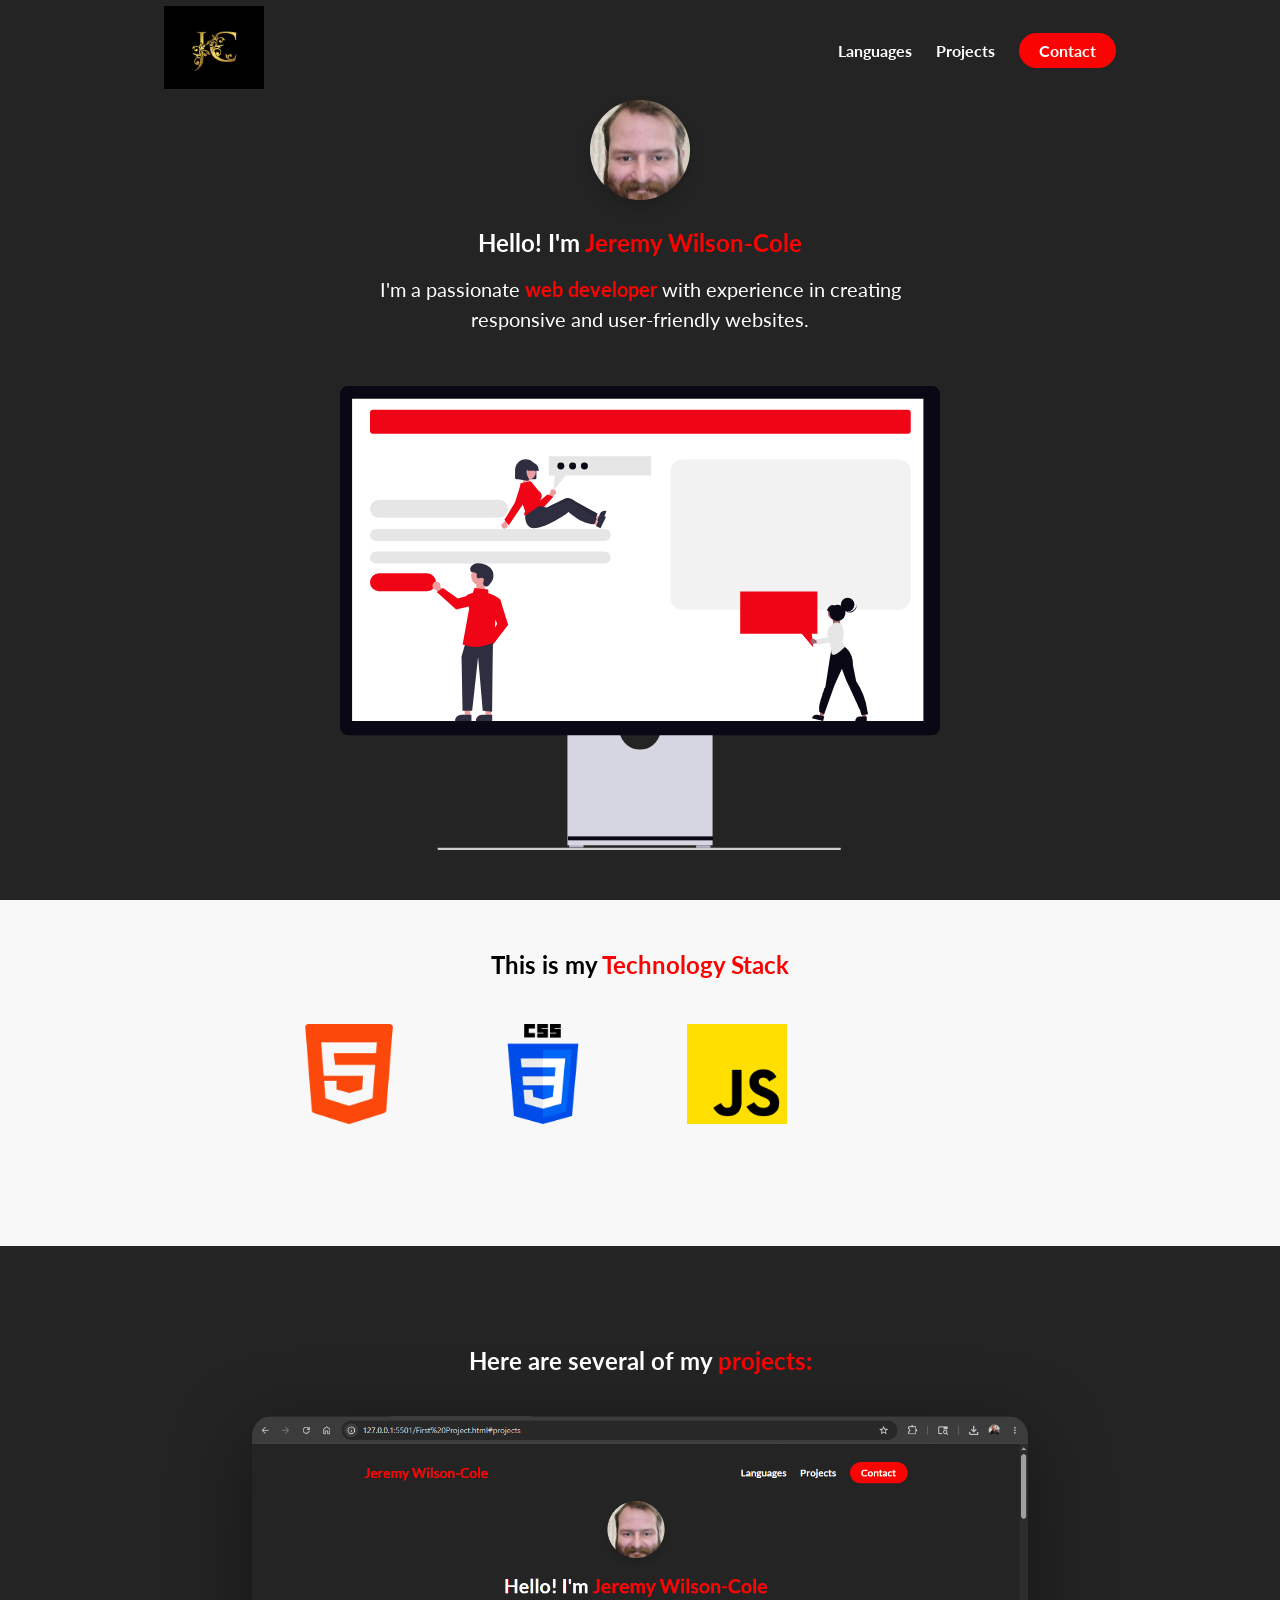
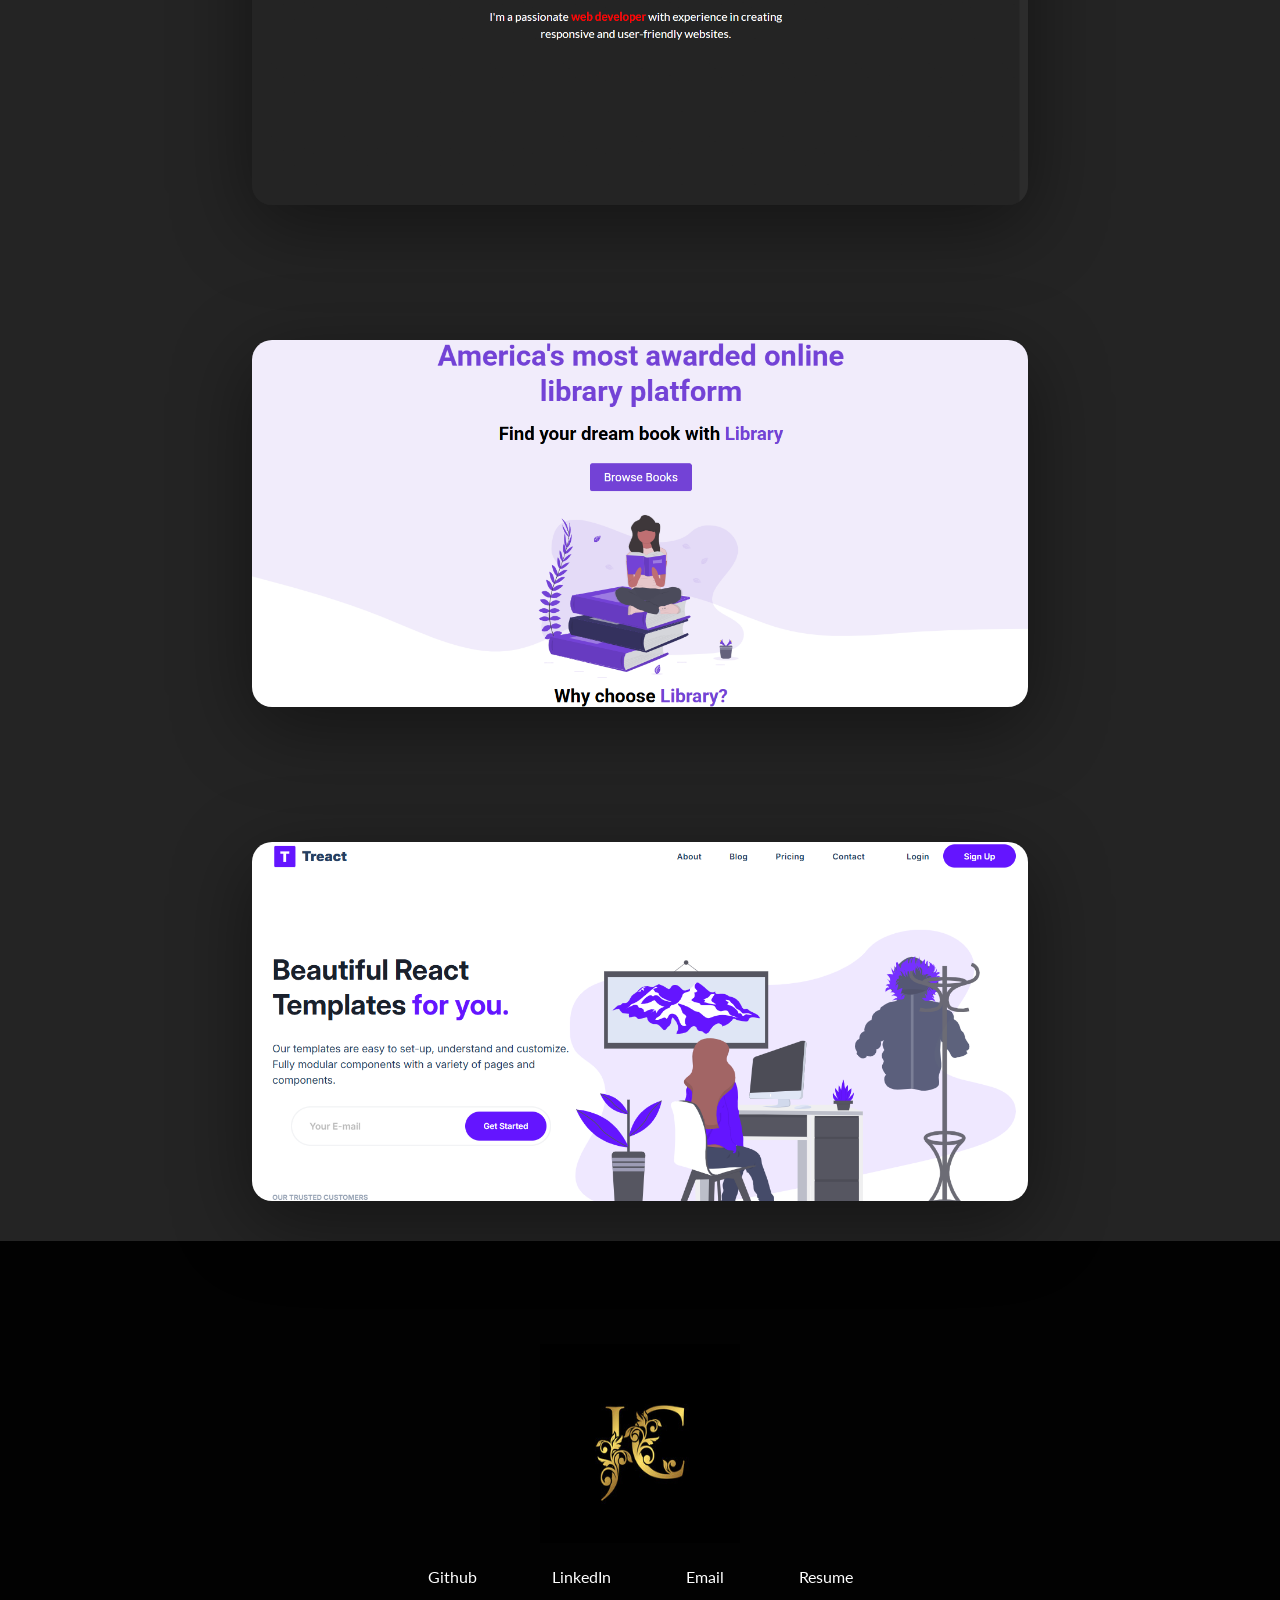
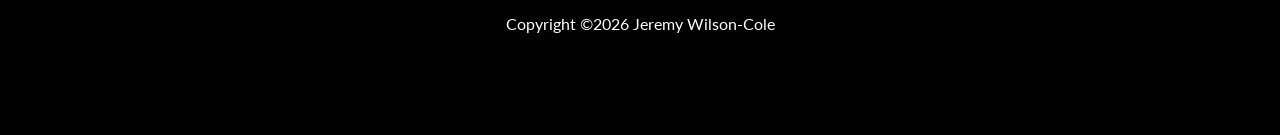
==== index.html @ de8d2312 "update" ====
<!DOCTYPE html>
<html lang="en">

<head>
    <meta charset="UTF-8">
    <meta http-equiv="X-UA-Compatible" content="IE=edge">
    <meta name="viewport" content="width=device-width, initial-scale=1.0">
    <title>Jeremy Wilson-Cole</title>
    <link rel="stylesheet" href="style.css">
    <script src="https://kit.fontawesome.com/56c5826428.js" crossorigin="anonymous"></script>
</head>

<body>
    <section id="about-me">
        <nav>
            <div class="personal__logo">
                <img src="./assets/JC logo.jpg" class="personal__logo--img" alt="logo"></div>
            <ul class="nav__link--list">

                <li class="nav__link"><a href="#languages" class="nav__link--anchor
                link__hover-effect
                link__hover-effect--black
                ">Languages</a></li>

                <li class="nav__link"><a href="#projects" class="nav__link--anchor
                link__hover-effect
                link__hover-effect--black
                ">Projects</a></li>

                <li class="nav__link"><a href="mailto:Jer35643@gmail.com" class="
                nav__link--anchor
                nav__link--anchor-primary
                ">Contact</a></li>
            </ul>
        </nav>
        <div class=" flex flex-1">
            <div class="about-me__info row">
                <div class="about-me__info-container">
                    <figure class="about-me__picture--mask">
                        <img src="./assets/Jeremy2.jpg" class="about-me__picture" alt="Picture of Me">
                    </figure>
                    <h1 class="about-me__info--title">Hello! I'm <span class="text--purple">Jeremy Wilson-Cole</span>
                    </h1>
                    </h1>
                    <p class="about-me__info--para">I'm a passionate <strong class="text--purple">web developer</strong>
                        with experience in creating responsive and user-friendly websites.
                    </p>
                    <div class="about-me__links">
                        <a href="" class="about-me__link">
                            <i class="fa-brands fa-linkedin"></i>
                        </a>
                        <a href="" class="about-me__link">
                            <i class="fa-brands fa-github"></i>
                        </a>
                        <a href="" class="about-me__link">
                            <i class="fa-regular fa-envelope"></i>
                        </a>
                        <a href="./assets/Example Resume.pdf" target="_blank" class="about-me__link">
                            <i class="fa-solid fa-file"></i>
                        </a>
                    </div>
                    <figure class="about-me__img-container">
                        <img src="./assets/undraw_website-visitors_qy9c.svg" class="about-me__img" alt="">
                    </figure>
            </div>
        </div>
    </section>
    <section id="languages">
        <div class="container">
            <div class="row">
                <h1 class="section__title">This is my<span class="text--purple"> Technology Stack</span></h1>
                <div class="language__list">
                    <div class="language">
                        <figure class="language__img--wrapper">
                            <img src="./assets/html-5.png" alt="Html Logo" class="language__img">
                        </figure>
                        <span class="language__name">HTML</span>
                    </div>
                    <div class="language">
                        <figure class="language__img--wrapper">
                            <img src="./assets/css-3.png" alt="CSS Logo" class="language__img">
                        </figure>
                        <span class="language__name">CSS</span>
                    </div>
                    <div class="language">
                        <figure class="language__img--wrapper">
                            <img src="./assets/js.png" alt="JavaScript Logo" class="language__img">
                        </figure>
                        <span class="language__name">JavaScript</span>
                    </div>
                    <div class="language">
                        <figure class="language__img--wrapper">
                            <img src="" alt="" class="language__img">
                        </figure>
                        <span class="language__name"></span>
                    </div>
                    <div class="language">
                        <figure class="language__img--wrapper">
                            <img src="" alt="" class="language__img">
                        </figure>
                        <span class="language__name"></span>
                    </div>
                    <div class="language">
                        <figure class="language__img--wrapper">
                            <img src="" alt="" class="language__img">
                        </figure>
                        <span class="language__name"></span>
                    </div>
                    <div class="language">
                        <figure class="language__img--wrapper">
                            <img src="" alt="" class="language__img">
                        </figure>
                        <span class="language__name"></span>
                    </div>
                    <div class="language">
                        <figure class="language__img--wrapper">
                            <img src="" alt="" class="language__img">
                        </figure>
                        <span class="language__name"></span>
                    </div>
                </div>
            </div>
    </section>
    <section id="projects">
        <div class="container"></div>
        <div class="row">
            <h1 class="section__title2">Here are several of my <span class="text--purple">projects:</span></h1>
            
            <ul class="project__list">
                <li class="project">
                    <div class="project__wrapper">
                        <img src="./assets/Digital Portfolio.png" class="project__img" alt="About Me">
                        <div class="project__description">
                            <h3 class="project__description--title">About Me Page</h3>
                            <h4 class="project__description--sub-title">Html, CSS</h4>
                            <p class="project__description--para">
                                This is my first project. I will add more projects to my Digital Portfolio as I complete them. </p>
                                
                        <div class="project__description--links">
                                <a href="https://github.com/Jer35641/My-First-Project" target="_blank" class="project__description--link">
                                    <i class="fa-brands fa-github"></i>
                                    
                                </a>
                                <a href="http://127.0.0.1:5501/First%20Project.html#projects/" class="project__description--link">
                                      <i class="fas fa-link"></i>
                                    
                                </a>
                <li class="project">
                    <div class="project__wrapper">
                        <img src="./assets/Library Project.png" class="project__img" alt="Loopit">
                        <div class="project__description">
                            <h3 class="project__description--title">E-Commerce</h3>
                            <h4 class="project__description--sub-title">Html, CSS</h4>
                            <p class="project__description--para">
                                This is my online library project I have completed for Frontend Simplified. </p>
                                
                        <div class="project__description--links">
                                <a href="www.github.com/Jer35641/E-Commerce" target="_blank" class="project__description--link">
                                    <i class="fa-brands fa-github"></i>
                                    
                                </a>
                                <a href="http://127.0.0.1:5500/E-Commerce.html" class="project__description--link">
                                      <i class="fas fa-link"></i>
                                    
                                </a>
                <li class="project">
                    <div class="project__wrapper">
                        <img src="./assets/Treact Final Project.png" class="project__img" alt="Loopit">
                        <div class="project__description">
                            <h3 class="project__description--title">Treact Project</h3>
                            <h4 class="project__description--sub-title">Html, CSS</h4>
                            <p class="project__description--para">
                                This is the Treact Project I have completed for my HTML Final Project in Frontend Simplified. </p>
                                
                        <div class="project__description--links">
                                <a href="www.github.com/Jer35641/Build-and-Apply-Final" target="_blank" class="project__description--link">
                                    <i class="fa-brands fa-github"></i>
                                    
                                </a>
                                <a href="www.yourwebsite.com/" class="project__description--link">
                                      <i class="fas fa-link"></i>
                                    
                                </a>
                        </div>
                        
                    </div>
                    
                </div>
                                
            </ul>
            </div>
        </div>
    </section>
    <footer>
        <div class="footer__row">
            <a href="#" class="footer__anchor">
                <figure class="footer__logo">
                    <img src="./assets/JC logo.jpg" class="footer__logo--img" alt="Logo";>
                </figure>
                <span class="footer__logo--popper">
                    Top
                    <i class="fas fa-arrow-up"></i>
                </span>
                </a>
                
                <div class="footer__social--list">
                    <a href="https://github.com/Jer35641/" class="footer__social--link
                    link__hover-effect
                    link__hover-effect--white
                    " target="_blank">Github</a>
                    <a href="https://LinkedIn.com/" class="footer__social--link
                    link__hover-effect
                    link__hover-effect--white
                    " target="_blank">LinkedIn</a>
                    <a href="mailto: Jer35643@gmail.com" class="footer__social--link
                    link__hover-effect
                    link__hover-effect--white
                    " target="_blank">Email</a>
                    <a href="./assets/Example Resume.pdf" class="footer__social--link
                    link__hover-effect
                    link__hover-effect--white
                    " target="_blank">Resume</a>
                </div>
                    <div class="footer__copyright">Copyright ©2026 Jeremy Wilson-Cole

                </div>
                
        </div>
    </footer>
    
</body>

</html>
---- style.css ----
@import url('https://fonts.googleapis.com/css2?family=Lato:wght@400;700&display=swap');
* {
    padding: 0;
    margin: 0;
    box-sizing: border-box; 
    font-family:'Lato', sans-serif;
}

html {
    scroll-behavior: smooth;
}

h1, h2, h3, h4, h5, h6{
    text-align: center;
    line-height: 1.25;
}

p {
    line-height: 1.5;
    font-size: 16px;
}

a {
    text-decoration: none;
    position: relative;
    transition: opacity 300ms ease;
}

a:hover:not(.nav__link--anchor) {
   opacity: 0.7; 
}

.link__hover-effect:after {
    content: "";
    position: absolute;
    height: 3px;
    width: 0;
    bottom: -3px;
    right: 0;
    transition: all 300ms ease;
}

.link__hover-effect--white::after {
    background-color: #fff;
}

.link__hover-effect--black::after {
    background-color:#fff;
}

.link__hover-effect:hover:after {
    width: 100%;
    left: 0;
}

body {
    background-color: #242424;
    color: #fff;
}

li {
    list-style-type: none;
}

.flex {
    display:flex;
}

.flex-1 {
    flex: 1;
}

.container {
    padding: 50px 0;
}

.row {
    width: 100%;
    max-width: 800px;
    margin: 0 auto;
    padding: 0 12px;
}

.text--purple {
    color: #fa0303;
}

section:nth-child(even) {
    background-color: #f8f8f8;
}

.section__title {
    margin-bottom: 20px;
    color: black;
}

.section_title2 {
    color: #fff;
}

/*Navigation Bar*/

nav{
    height: 100px;
    width: 100%;
    max-width: 1000px;
    margin: 0 auto;
    display: flex;
    justify-content: space-between;
    align-items: center;
    padding: 0 12px;
}

.personal__logo--img {
    width: 100px;
}

.nav__link--list {
    display: flex;
}

.nav__link--anchor {
    margin: 0 12px;
    color: #fff;
    font-weight: 700;
}

.nav__link--anchor-primary {
    background-color: #fa0303;
    padding: 8px 20px;
    border-radius: 50px;
    color: #ffffff;
    transition: all 300ms ease;
}

.nav__link--anchor-primary:hover {
    background-color: #e23939;
}

.personal__logo {
    font-size: 24px;
    color: #fa0303;
    margin: 0 12px;
    font-weight: 700;
}

/*About Me*/

#about-me {
    min-height: 100vh;
    display: flex;
    flex-direction: column;
}

.about-me__info {
    display: flex;
    flex-direction: column;
}

.about-me__info-container {
    display: flex;
    flex-direction: column;
    justify-content: center;
    align-items: center;
    max-width: 600px;
    margin: 0 auto;
    text-align: center;
}

.about-me__picture--mask {
    width: 100px;
    height: 100px;
    border-radius: 50%;
    overflow: hidden;
    box-shadow: 0 8px 16px rgba(0, 0, 0, 0.16);
    margin-bottom: 28px;
    animation: animate-profile-picture 200ms 1s backwards;
}

@keyframes animate-profile-picture{
    0% {
        transform:scale(0);
    }

    80% {
        transform:scale(1.1);
    }

    100% {
        transform:scale(1);
    }
}

.about-me__picture {
    width: 100%;
    transform: scale(1.5);
    padding-top: 25px;
    
}

.about-me__info--title {
    margin-bottom: 16px;
    animation: fade-up 650ms 400ms backwards;
}


.about-me__info--para{
    font-size: 20px;
    margin-bottom: 28px;
    animation: fade-up 650ms 600ms backwards

}

.about-me__link{
    font-size: 20px;
    color: #242424;
    text-decoration: none;
    padding: 0 16px;
   
}

.about-me__links {
   animation: fade-up 650ms 800ms backwards
}



@keyframes fade-up{
   0% {
    opacity:0;
    transform: translateY(40px);
   }
   
   100% {
    opacity: 1;
    transform: translateY(0);
   }
}

.about-me__img--container {
    flex: 1;
    display: flex;
    align-items: center;
}

.about-me__img {
    width: 100%;
    animation: fade-in 1200ms 800ms backwards;
}

@keyframes fade-in{
    0% {
       opacity:0;
    }

    100% {
         opacity:1;
    }
}

/*Tech - Stack*/

.language {
   width: 25%;
   display: flex;
   justify-content: center;
   position: relative; 
}

.language__img {
    width: 100%;
    max-width: 100px;
    transition: all 300ms;
}

.language:hover .language__img {
    filter: brightness(80%);
    opacity: 0.86;
    transform: scale(0.9);
}



.language__img--wrapper {
    display: flex;
    justify-content: center;
    align-items: center;
    padding: 24px 16px;
    
}

.language__list {
    display: flex;
    justify-content: center;
    width: 100%;
    flex-wrap: wrap;
}

.language__name {
    position: absolute;
    bottom: 0;
    left: 0;
    right: 0;
    display: inline-block; 
    text-align: center;
    transform: scale(0);
    transition: all 300ms;
    font-size: 20px;
    opacity: 0;
    color: #000;
    z-index: 1;
}  


.language:hover .language__name {
    transform: scale(1);
    opacity: 1;
}

/*Projects*/

.project {
   margin-bottom: 135px;
}

.project:last-child {
    margin-bottom: 40px;
}

.project__img {
    width: 100%;
    transition: all 300ms ease;
}

.project__wrapper {
    display: flex;
    box-shadow: 0 20px 80px rgba(0, 0, 0, 0.45);
    border-radius:20px;
    overflow: hidden;
    position: relative;
}

.project__wrapper::before {
    content: "";
    position: absolute;
    top: 0;
    left: 0;
    height: 100%;
    width: 100%;
    background-color: #1c1d25;
    opacity: 0;
    transition: opacity 450ms ease;
    z-index: 2;
}


.project:hover .project__wrapper::before {
    opacity: 0.7;
}

.project:hover .project__img {
    transform: scale(1.07);
    filter: blur(5px);
}

.project:hover .project__description{
    opacity: 1;
    transform: translateY(-50%);
}

.project__list {
    padding-top: 40px;
}

.project__description {
    position: absolute;
    top: 50%;
    left: 90px;
    transform: translateY(100%);
    max-width: 550px;
    z-index: 3;
    opacity: 0;
    transition:transform 450ms, opacity 300ms;
}

.project__description--title {
    font-size: 40px;
}

.project__description--title {
    font-size: 40px;
    margin: 16px 0;
}

.project__description--para {
    margin: 16px 0;
}

.project__description--link{
    font-size: 20px;
    margin-right: 16px;
    text-decoration: none;
}

.project__description--link :nth-child(2) {
    cursor: not-allowed;
}

.project__description--title,
.project__description--sub-title,
.project__description--para,
.project__description--link {
text-align: left;
color:white;
}

/*Footer*/

footer {
    background-color: rgb(2, 2, 2)
}

.footer__row {
    display: flex;
    flex-direction: column;
    align-items: center;
    justify-content: center;
    padding: 8% 0;
}

.footer__social--list{
    width: 100%;
    max-width: 500px;
    display: flex;
    justify-content: space-around;
    margin-bottom: 28px;
    
}

.footer__logo--img {
    width: 200px;
    height: 200px;
}

.footer__social--link,
.footer__copyright,
.footer__logo--popper {
    color: #fff;
}

.footer__logo--popper {
    position: absolute;
    right: 0;
    top: 30px;
    font-weight: 700;
    opacity: 0;
    transition: all 300ms ease;
}

.footer__anchor {
    position: relative;
    margin-bottom: 20px;
}

.footer__anchor:hover .footer__logo--popper {
    transform: translateX(60px);
    opacity: 1;
}

/* Small phones, tablets, and large phones */
@media (max-width:768px){
    nav {
        height: 68px;
    }

    h1 {
        font-size: 28px;
    }

    .about-me__info--para {
        font-size: 18px;
    }

    .language {
        width: calc(100% / 2);
    }

    .project__description--para {
        font-size: 14px;
    }

    .project__description {
        left: 30px;
        padding-right: 30px;

    }
}

/*Smaller Phones*/
@media(max-width: 480px) {
    .nav__link:not(:last-child) {
       display: none;
        
    }

    .project__description {
        padding: 0;
        left: 0;
       width: 100%;
    }
    
    .project__description--para {
        display: none;
    }

    .project__description--links {
        display: flex;
        justify-content: center;
    }

    .project__description--title {
        line-height: 1;
        font-size: 32px;
        text-align: center;
    }

    .project__description--sub-title {
        text-align:center;
        margin: 12px 0;
    }
}
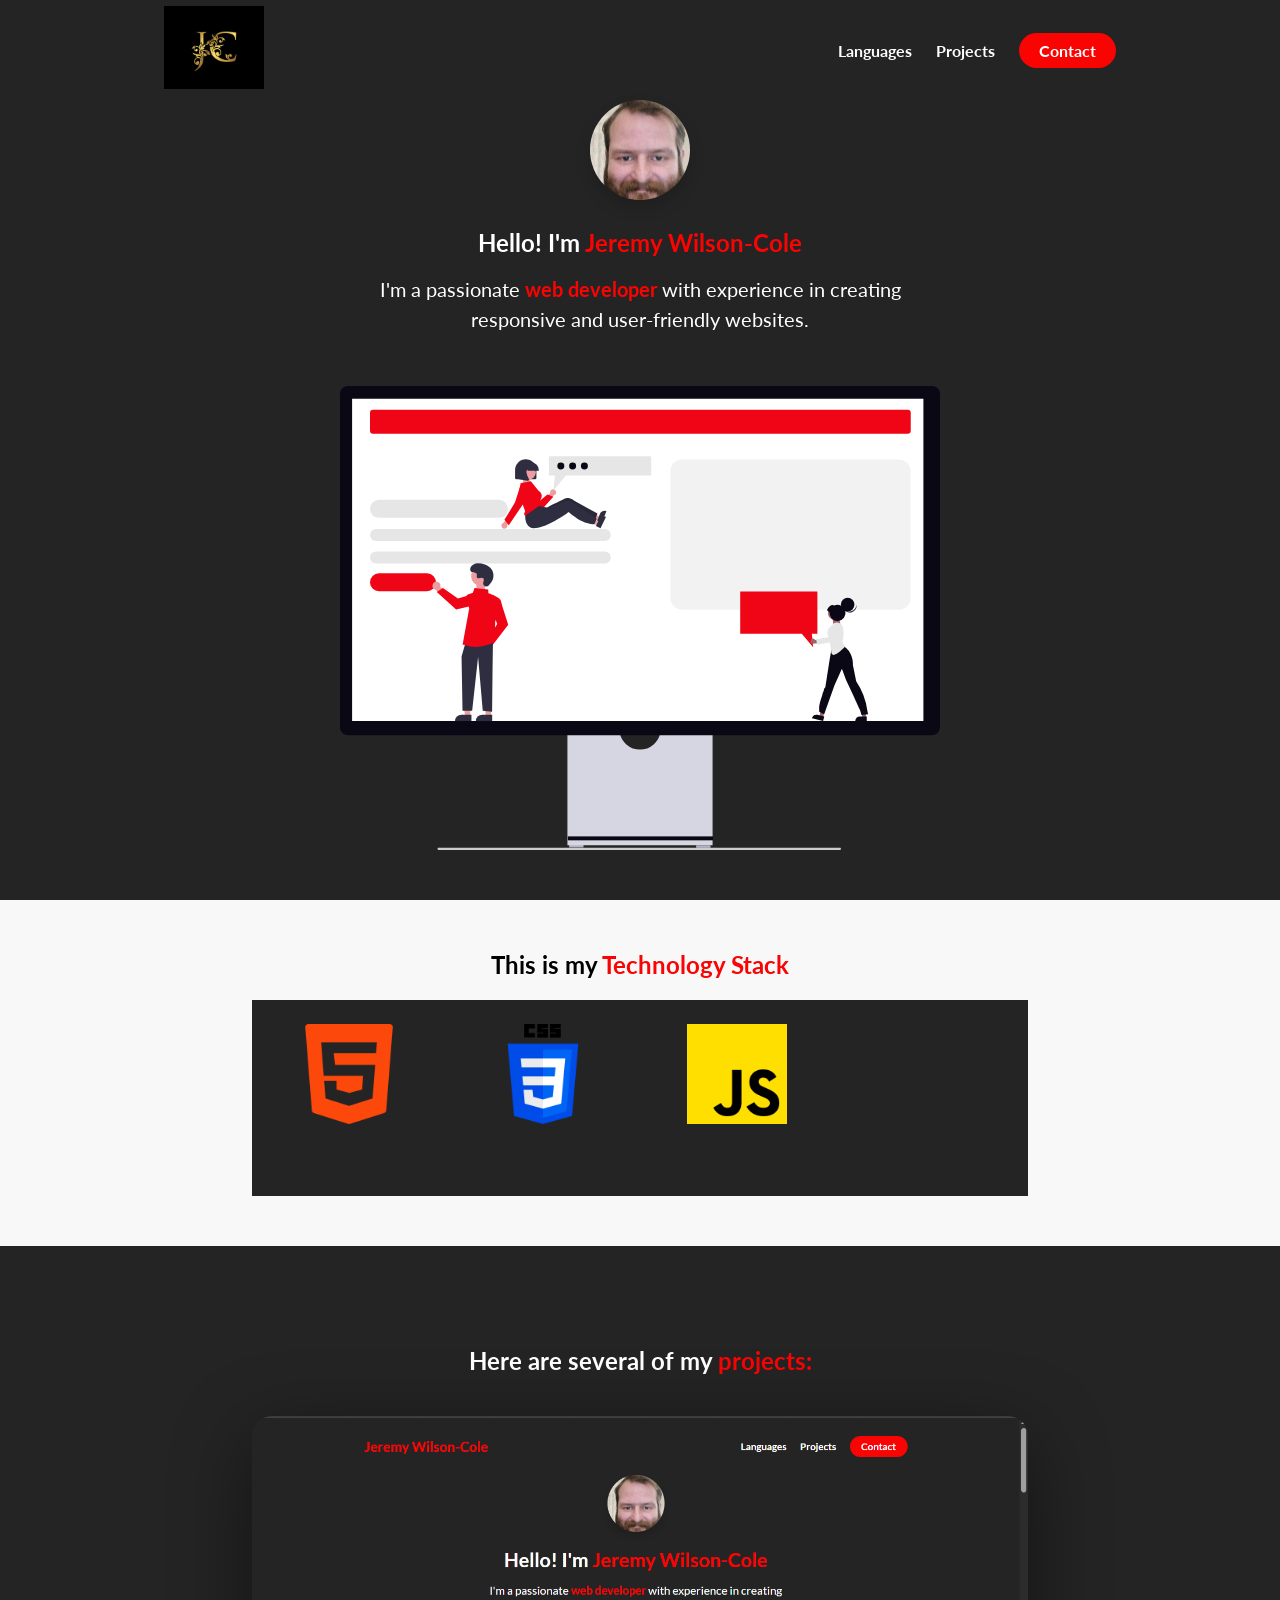
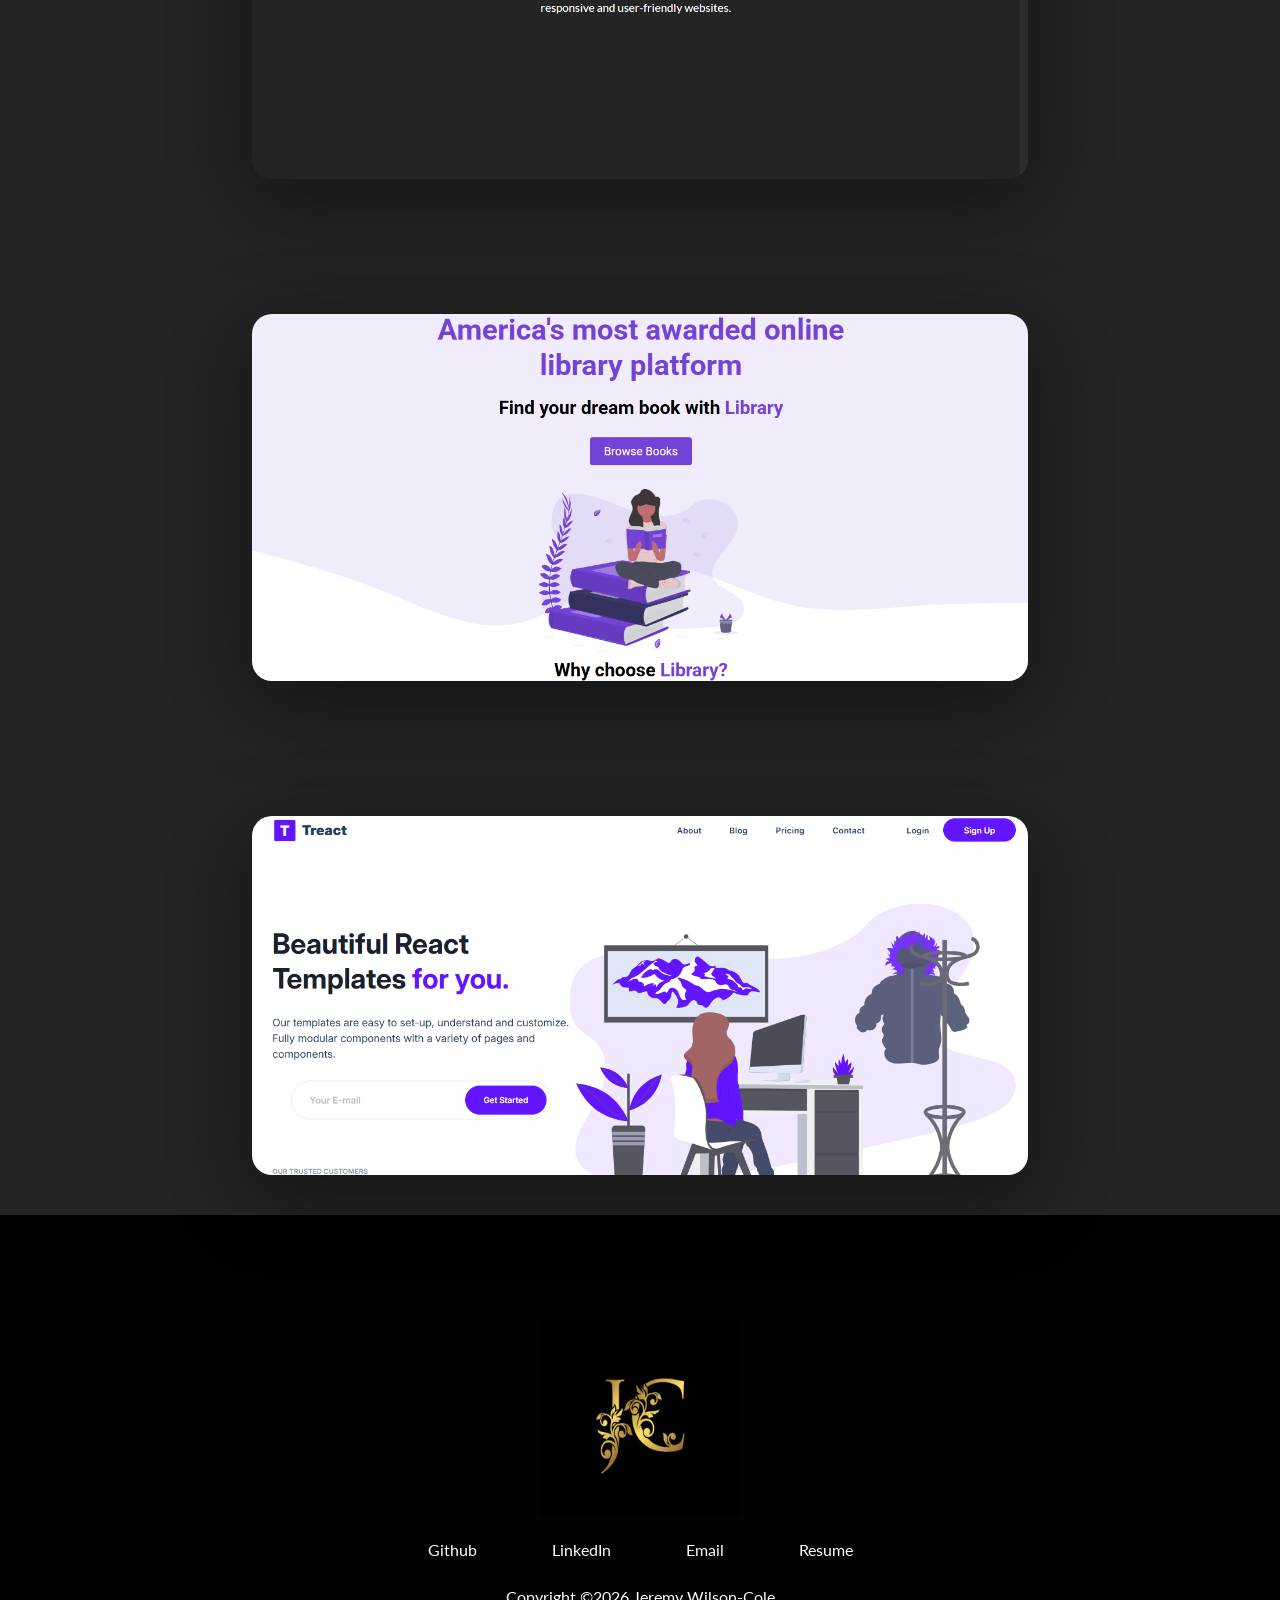
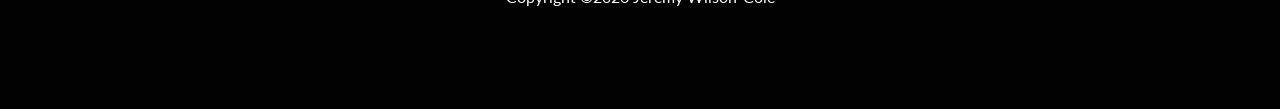
==== commit 8b4f093f: "update page color" ====
--- a/index.html
+++ b/index.html
@@ -137,11 +137,11 @@
                                 This is my first project. I will add more projects to my Digital Portfolio as I complete them. </p>
                                 
                         <div class="project__description--links">
-                                <a href="https://github.com/Jer35641/My-First-Project" target="_blank" class="project__description--link">
+                                <a href="https://github.com/Jer35641" target="_blank" class="project__description--link">
                                     <i class="fa-brands fa-github"></i>
                                     
                                 </a>
-                                <a href="http://127.0.0.1:5501/First%20Project.html#projects/" class="project__description--link">
+                                <a href="https://jer35641.github.io/My-First-Project/" class="project__description--link">
                                       <i class="fas fa-link"></i>
                                     
                                 </a>
@@ -155,11 +155,11 @@
                                 This is my online library project I have completed for Frontend Simplified. </p>
                                 
                         <div class="project__description--links">
-                                <a href="www.github.com/Jer35641/E-Commerce" target="_blank" class="project__description--link">
+                                <a href="https://github.com/Jer35641/E-Commerce" target="_blank" class="project__description--link">
                                     <i class="fa-brands fa-github"></i>
                                     
                                 </a>
-                                <a href="http://127.0.0.1:5500/E-Commerce.html" class="project__description--link">
+                                <a href="https://jer35641.github.io/E-Commerce/" class="project__description--link">
                                       <i class="fas fa-link"></i>
                                     
                                 </a>
@@ -173,11 +173,11 @@
                                 This is the Treact Project I have completed for my HTML Final Project in Frontend Simplified. </p>
                                 
                         <div class="project__description--links">
-                                <a href="www.github.com/Jer35641/Build-and-Apply-Final" target="_blank" class="project__description--link">
+                                <a href="https://github.com/Jer35641/Build-and-Apply-Final" target="_blank" class="project__description--link">
                                     <i class="fa-brands fa-github"></i>
                                     
                                 </a>
-                                <a href="www.yourwebsite.com/" class="project__description--link">
+                                <a href="https://jer35641.github.io/Build-and-Apply-Final/" class="project__description--link">
                                       <i class="fas fa-link"></i>
                                     
                                 </a>
--- a/style.css
+++ b/style.css
@@ -264,7 +264,8 @@
    width: 25%;
    display: flex;
    justify-content: center;
-   position: relative; 
+   position: relative;
+   background-color:#242424; 
 }
 
 .language__img {
@@ -279,14 +280,11 @@
     transform: scale(0.9);
 }
 
-
-
 .language__img--wrapper {
     display: flex;
     justify-content: center;
     align-items: center;
     padding: 24px 16px;
-    
 }
 
 .language__list {
@@ -307,10 +305,9 @@
     transition: all 300ms;
     font-size: 20px;
     opacity: 0;
-    color: #000;
+    color: #ffffff;
     z-index: 1;
 }  
-
 
 .language:hover .language__name {
     transform: scale(1);
